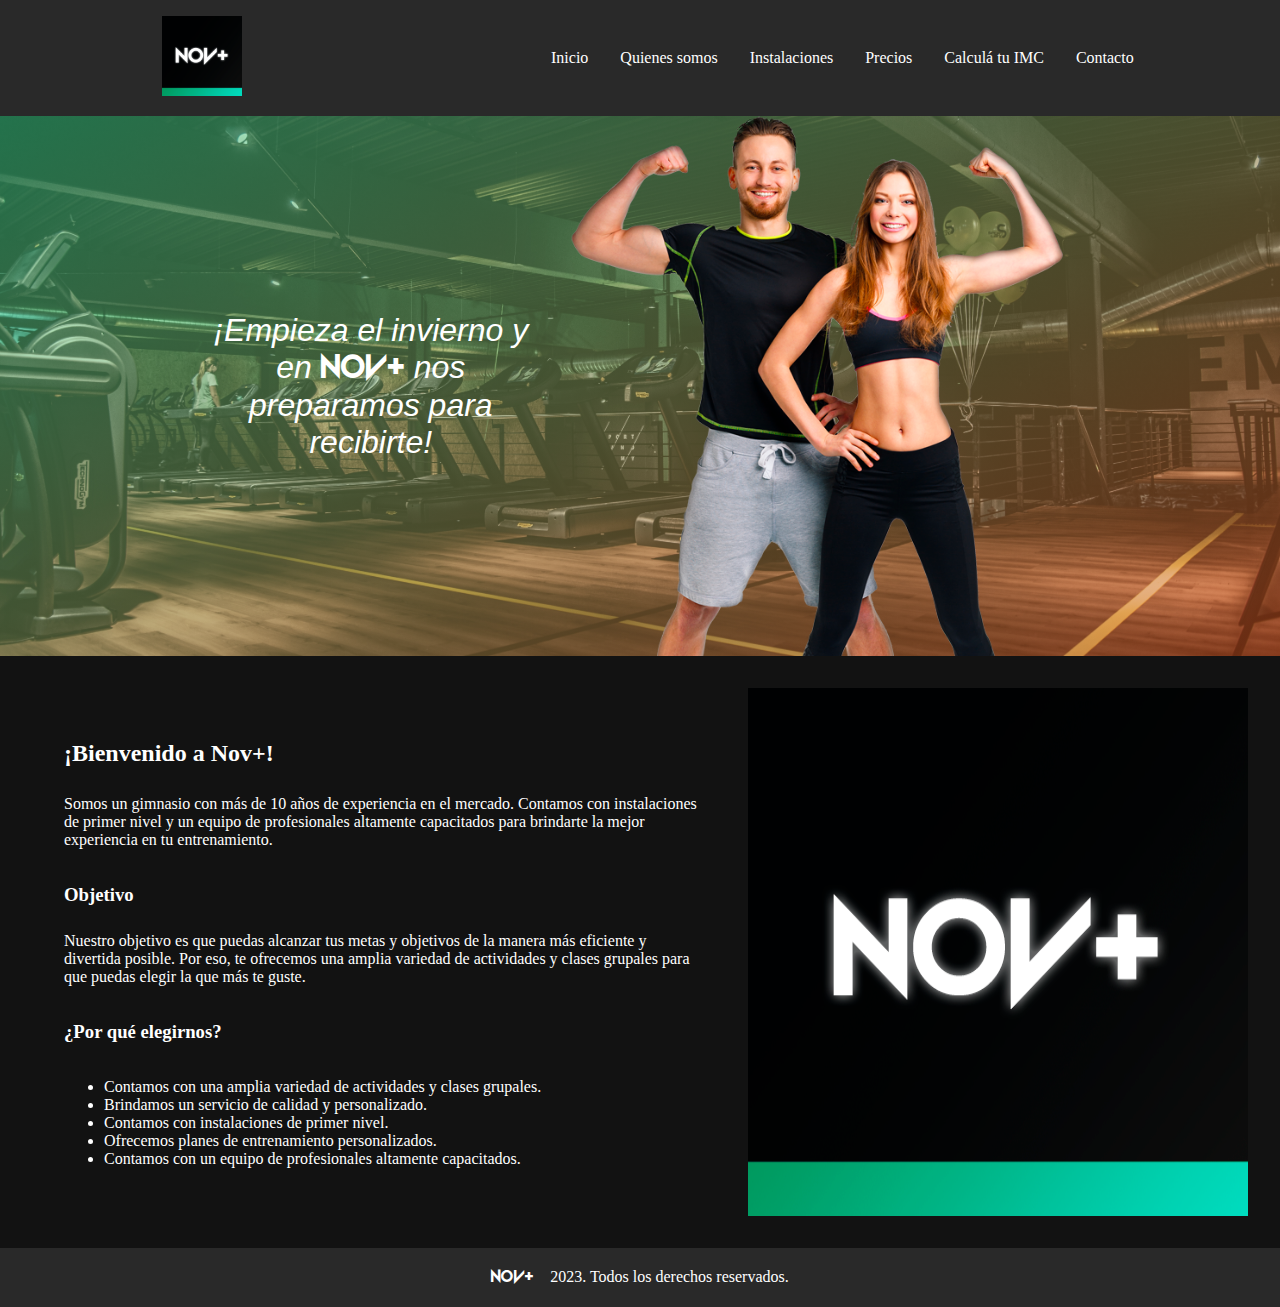
==== index.html @ 7247a7d3 "primera version" ====
<!DOCTYPE html>
<html lang="es">

<head>
    <meta charset="UTF-8">
    <meta http-equiv="X-UA-Compatible" content="IE=edge">
    <meta name="viewport" content="width=device-width, initial-scale=1.0">
    <link rel="stylesheet" href="css/style.css">
    <link rel="stylesheet" href="css/inicio.css">
    <title>Inicio - Nov+</title>
</head>

<body>

    <!--Barra navegacion-->
    <nav class="navbar">
        <div class="logo">
            <a href="index.html"><img src="img/logo.png" width="80" height="80" alt="logo-novplus"></a>
        </div>
        <ul>
            <li><a href="index.html">Inicio</a></li>
            <li><a href="about.html">Quienes somos</a></li>
            <li><a href="facilities.html">Instalaciones</a></li>
            <li><a href="prices.html">Precios</a></li>
            <li><a href="imc-calc.html">Calculá tu IMC</a></li>
            <li><a href="contact.html">Contacto</a></li>
        </ul>
    </nav>


    <!--Contenedor principal-->
    <main>
        <!--Banner-->
        <div class="banner-container">
            <div id="banner_1" class="banner">
                <span class="banner_text">
                    ¡Empieza el invierno y en <span class="logofont">nov+</span> nos preparamos para recibirte!
                </span>
                <div class="personasfit"></div>
            </div>
        </div>



        <!--Contenido-->
        <section class="contenido">
            <div class="bloque_info">
                <h2>¡Bienvenido a Nov+!</h2>
                <p>
                    Somos un gimnasio con más de 10 años de experiencia en el mercado. Contamos con
                    instalaciones de primer nivel y un equipo de profesionales altamente capacitados para brindarte la
                    mejor experiencia en tu entrenamiento.
                </p>

                <h3>Objetivo</h3>
                <p>
                    Nuestro objetivo es que puedas alcanzar tus metas y objetivos de la manera más eficiente y
                    divertida posible. Por eso, te ofrecemos una amplia variedad de actividades y clases grupales para
                    que puedas elegir la que más te guste.
                </p>

                <h3>¿Por qué elegirnos?</h3>

                <ul>
                    <li>Contamos con una amplia variedad de actividades y clases grupales.</li>
                    <li>Brindamos un servicio de calidad y personalizado.</li>
                    <li>Contamos con instalaciones de primer nivel.</li>
                    <li>Ofrecemos planes de entrenamiento personalizados.</li>
                    <li>Contamos con un equipo de profesionales altamente capacitados.</li>
                </ul>
             
            </div>



            <img src="./img/logo.png" alt="gym-image">


        </section>
    </main>


    <footer>
        <span class="logofont">nov+</span>
        <p>2023. Todos los derechos reservados.</p>
    </footer>


</body>

</html>
---- css/style.css ----
/**
CSS General **/


body{
    margin:0;
    font-family:"Roboto";
    background-color: #121212;
    --primary:rgb(0, 255, 208);
    --secondary:rgba(0, 255, 208, 0.697);
}


/**
Variables de color
**/

/**
CSS de la fuente */

@font-face{
    font-family:"Betrayal";
    src:url("../fonts/btm.otf");
}

.logofont{
    font-Family:"Betrayal";
    font-size:1em;
    color:white;
    font-style:normal;

}


/***
NavBar
*/
.navbar{
    top:0;
    width:100%;
    z-index:100;
    background-color: #292929;
    box-shadow: 0px 0px 10px 0px rgba(0,0,0,0.2);
    display:flex;
    justify-content:space-around;
    align-items:center;
  
}

.navbar ul{
    display:flex;
    list-style:none;
    margin:0;
    padding:0;
    gap:1em;
   
}

.navbar a{
    text-decoration:none;
    color:white;
    padding:.5em;
    transition:0.3s;
}

.navbar a:hover{
    color:#9d9a9a;
}


.logo{
   padding:1em; 
}

.navbar .logo img{
    transition:0.3s;
}

.navbar .logo img:hover{
  box-shadow: 0px 0px 10px 0px rgb(0, 255, 208);
}

main{
    min-height:90vh;
}

footer{
    background-color: #292929;
    color:white;
    padding:.3em;
    display:flex;
    justify-content:center;
    align-items:center;
    flex-wrap:nowrap;
    gap:1em;
}


@media screen and (max-width:768px){
    .navbar{
        flex-direction:column;
        justify-content: center;
        align-items:center;
        gap:1em;
    }

    .navbar ul{
       
        align-items:flex-start;
        gap:1em;
        padding:1em;
    }

    .navbar .logo{
        width:100%;
        display:flex;
        justify-content:center;
       
    }

    .navbar .logo img{
        width:100%;
    }
}


.info_banner{
    display:flex;
    min-height:20vh;
    background:linear-gradient(153deg, rgba(48, 244, 149, 0.403) 0%, rgba(232, 66, 0, 0.393) 100%),url("../img/slider/2.jpg");  
    background-size:cover;
    background-position:center;
    justify-content:center;
    align-items:center;
    color:white;
    font-size:2em;
    font-family: sans-serif;
    font-style:italic;
    
}
---- css/inicio.css ----
/*
CSS del banner interactivo
*/

.banner {
    width: 100%;
    height: 60vh;
    text-align: center;
    position: relative;
    overflow: hidden;
}


.banner {
    display: flex;
    justify-content: center;
    align-items: center;
    flex-shrink: 0;
    width: 100%;
    height: 60vh;
    margin-right: 0px;
    box-sizing: border-box;
    background: white;
    transform-origin: center center;
    transform: scale(1);
    scroll-snap-align: center;
}

/**
LINKS IMAGEN BANNER
*/

#banner_1{
    background:linear-gradient(153deg, rgba(48, 244, 149, 0.403) 0%, rgba(232, 66, 0, 0.393) 100%),url("../img/slider/1.jpg");
    background-size: cover;
    background-position: center;
}

#banner_1{
    display:flex;
    gap:3vw;
    justify-content:center;
    align-items:center;
    
}

#banner_1 .banner_text {
    color:#fff;
    font-size: 2em;
    width:25vw;
    font-family: sans-serif;
    font-style:italic;
}

.personasfit{
    height:100%;
    width:100%;
    max-width:500px;
    background:url("../img/slider/p1.png");
    background-repeat:no-repeat;
    background-size:100%;
    background-position: 10% 1%;
    transition:0.3s;

}

.personasfit:hover{
    filter:drop-shadow(0 2px 5px rgb(0, 255, 208));
}


.contenido{
    display:flex;
    color:white;
    gap:1em;
    padding:2em;
}


.bloque_info{
   
    padding:2em;
    display:flex;
    flex-direction:column;
   
}
.bloque_info p{
    margin-top:.5em;
}
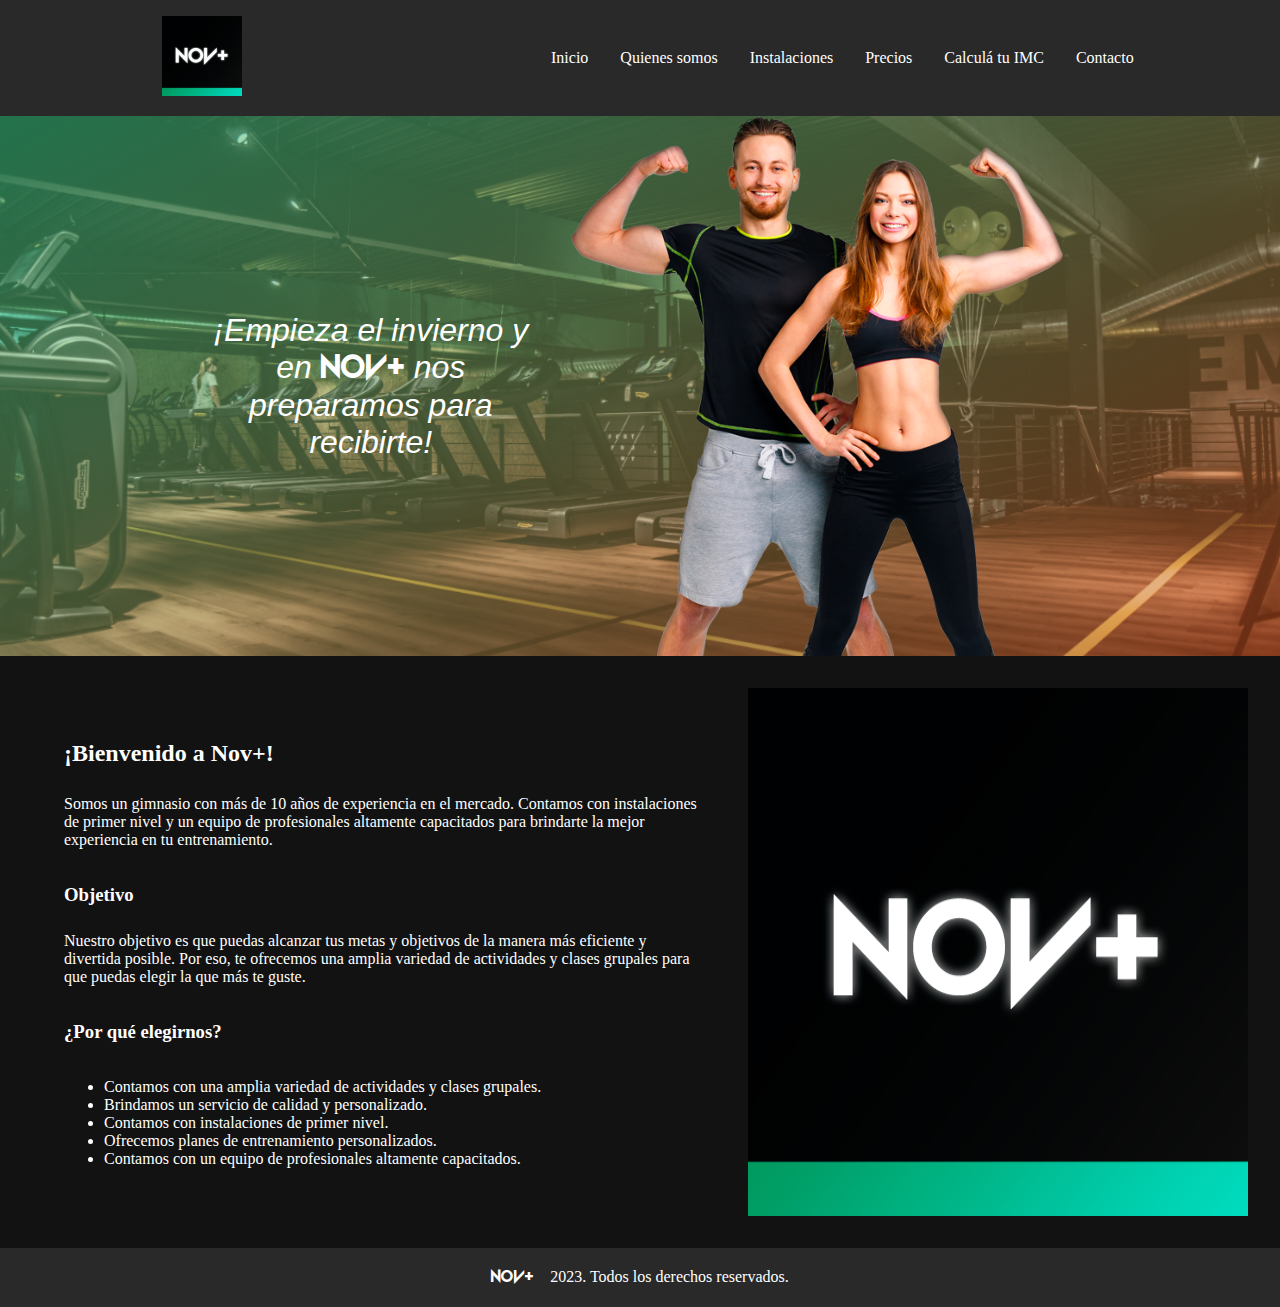
==== commit 995fbee7: "ultimos cambios" ====
--- a/index.html
+++ b/index.html
@@ -7,6 +7,7 @@
     <meta name="viewport" content="width=device-width, initial-scale=1.0">
     <link rel="stylesheet" href="css/style.css">
     <link rel="stylesheet" href="css/inicio.css">
+    <link rel="icon" href="favicon.ico" type="image/x-icon">
     <title>Inicio - Nov+</title>
 </head>
 
@@ -17,7 +18,8 @@
         <div class="logo">
             <a href="index.html"><img src="img/logo.png" width="80" height="80" alt="logo-novplus"></a>
         </div>
-        <ul>
+       
+        <ul id="navbar_menu">
             <li><a href="index.html">Inicio</a></li>
             <li><a href="about.html">Quienes somos</a></li>
             <li><a href="facilities.html">Instalaciones</a></li>
--- a/css/style.css
+++ b/css/style.css
@@ -2,12 +2,12 @@
 CSS General **/
 
 
-body{
-    margin:0;
-    font-family:"Roboto";
+body {
+    margin: 0;
+    font-family: "Roboto";
     background-color: #121212;
-    --primary:rgb(0, 255, 208);
-    --secondary:rgba(0, 255, 208, 0.697);
+    --primary: rgb(0, 255, 208);
+    --secondary: rgba(0, 255, 208, 0.697);
 }
 
 
@@ -18,16 +18,16 @@
 /**
 CSS de la fuente */
 
-@font-face{
-    font-family:"Betrayal";
-    src:url("../fonts/btm.otf");
+@font-face {
+    font-family: "Betrayal";
+    src: url("../fonts/btm.otf");
 }
 
-.logofont{
-    font-Family:"Betrayal";
-    font-size:1em;
-    color:white;
-    font-style:normal;
+.logofont {
+    font-Family: "Betrayal";
+    font-size: 1em;
+    color: white;
+    font-style: normal;
 
 }
 
@@ -35,106 +35,81 @@
 /***
 NavBar
 */
-.navbar{
-    top:0;
-    width:100%;
-    z-index:100;
+.navbar {
+    top: 0;
+    width: 100%;
+    z-index: 100;
     background-color: #292929;
-    box-shadow: 0px 0px 10px 0px rgba(0,0,0,0.2);
-    display:flex;
-    justify-content:space-around;
-    align-items:center;
-  
-}
-
-.navbar ul{
-    display:flex;
-    list-style:none;
-    margin:0;
-    padding:0;
-    gap:1em;
+    box-shadow: 0px 0px 10px 0px rgba(0, 0, 0, 0.2);
+    display: flex;
+    justify-content: space-around;
+    align-items: center;
    
 }
 
-.navbar a{
-    text-decoration:none;
-    color:white;
-    padding:.5em;
-    transition:0.3s;
+.navbar ul {
+    display: flex;
+    list-style: none;
+    margin: 0;
+    padding: 0;
+    gap: 1em;
+
 }
 
-.navbar a:hover{
-    color:#9d9a9a;
+.navbar a {
+    text-decoration: none;
+    color: white;
+    padding: .5em;
+    transition: 0.3s;
+}
+
+.navbar a:hover {
+    color: #9d9a9a;
 }
 
 
-.logo{
-   padding:1em; 
+.logo {
+    padding: 1em;
 }
 
-.navbar .logo img{
-    transition:0.3s;
+.navbar .logo img {
+    transition: 0.3s;
 }
 
-.navbar .logo img:hover{
-  box-shadow: 0px 0px 10px 0px rgb(0, 255, 208);
+.navbar .logo img:hover {
+    box-shadow: 0px 0px 10px 0px rgb(0, 255, 208);
 }
 
-main{
-    min-height:90vh;
+main {
+    min-height: 90vh;
 }
 
-footer{
+footer {
     background-color: #292929;
-    color:white;
-    padding:.3em;
-    display:flex;
-    justify-content:center;
-    align-items:center;
-    flex-wrap:nowrap;
-    gap:1em;
+    color: white;
+    padding: .3em;
+    display: flex;
+    justify-content: center;
+    align-items: center;
+    flex-wrap: nowrap;
+    gap: 1em;
 }
 
 
-@media screen and (max-width:768px){
-    .navbar{
-        flex-direction:column;
-        justify-content: center;
-        align-items:center;
-        gap:1em;
-    }
-
-    .navbar ul{
-       
-        align-items:flex-start;
-        gap:1em;
-        padding:1em;
-    }
-
-    .navbar .logo{
-        width:100%;
-        display:flex;
-        justify-content:center;
-       
-    }
-
-    .navbar .logo img{
-        width:100%;
-    }
-}
 
 
-.info_banner{
-    display:flex;
-    min-height:20vh;
-    background:linear-gradient(153deg, rgba(48, 244, 149, 0.403) 0%, rgba(232, 66, 0, 0.393) 100%),url("../img/slider/2.jpg");  
-    background-size:cover;
-    background-position:center;
-    justify-content:center;
-    align-items:center;
-    color:white;
-    font-size:2em;
+
+.info_banner {
+    display: flex;
+    min-height: 20vh;
+    background: linear-gradient(153deg, rgba(48, 244, 149, 0.403) 0%, rgba(232, 66, 0, 0.393) 100%), url("../img/slider/2.jpg");
+    background-size: cover;
+    background-position: center;
+    justify-content: center;
+    align-items: center;
+    color: white;
+    font-size: 2em;
     font-family: sans-serif;
-    font-style:italic;
-    
+    font-style: italic;
+
 }